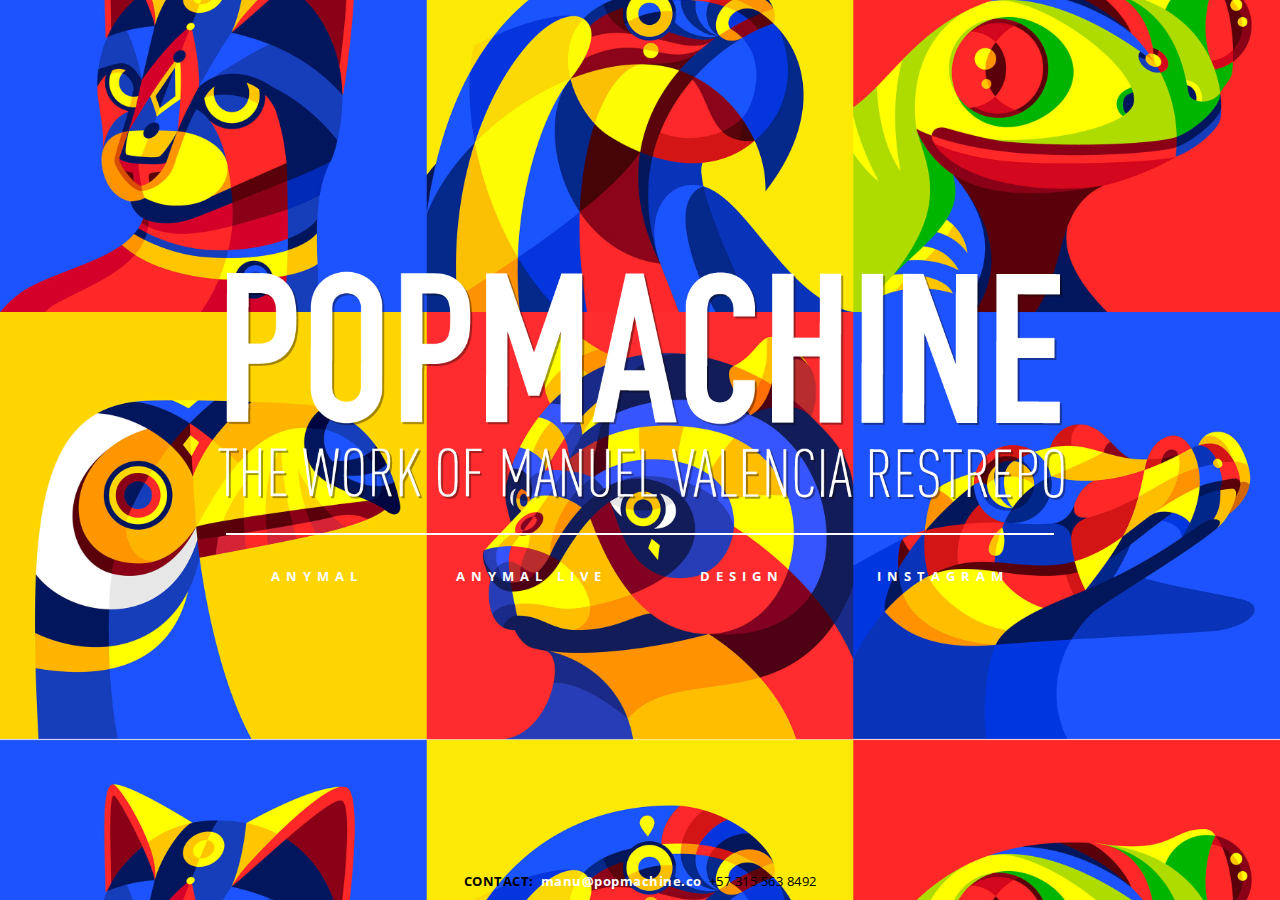
==== index.html @ a899b28c "Update index.html" ====
<!DOCTYPE html>
<html lang="es">
	<head>
	<meta charset="utf-8"/>
		<title> PopMachine Co. | Sitio Oficial</title>
		<meta name="viewport" content="width=device-width, minimum-scale=1.0, maximum-scale=1.0" />
		
		<meta property="og:image" content="http://popmachine.co/images/thumbnail.png" />
		<meta property="og:title" content="PopMachine Co. The Work of Manuel Valencia Restrepo" />
		<meta property="og:locale" content="en_US" />
		<meta property="og:locale:alternate" content="es_CO"/>
		<meta property="fb:admins" content="manuelvalenciarh" />
		
		<!--fonts-->
		<link href='http://fonts.googleapis.com/css?family=Open+Sans+Condensed:300' rel='stylesheet' type='text/css'>
		<!--Styles-->
		<link href="styles/main.css" type="text/css" rel="stylesheet">
		<link href="styles/slideshow.css" type="text/css" rel="stylesheet">

		<script type="text/javascript" src="scripts/jquery-1.6.1.min.js"></script>
		<script stype="text/javascript" src="scripts/jquery.cycle2.min.js"></script>
	
	
	
	
		<!--Google Analytics-->
		<script type="text/javascript" src="scripts/analytics.js"></script>
		<!--END of google analytics-->
		
		<!--[if lt IE 9]>
		<script src="//html5shiv.googlecode.com/svn/trunk/html5.js"></script>
		<![endif]-->
		
	</head>
	<body>
		<div class="wrapper">
		<div class="main">
				<div class="logo">
				<h1>PopMachine Co.</h1><h2>The Work of Manuel Valencia Restrepo.</h2>
				</div>
					<hr>
					<nav>
						<ul>
						<li class="anymal"><a href="https://youtube.com/anymal" title="anymal">ANYMAL</a></li>
						<li class="anymal-live"><a href="https://www.youtube.com/anymallive" title="Facebook Fanpage">ANYMAL LIVE</a></li>
						<li class="behance"><a href="https://www.behance.net/popmachine" title="Graphic Design">DESIGN</a></li>
						<li class="instagram"><a href="https://instagram.com/popmachine.co/" title="Instagram">INSTAGRAM</a></li>
						</ul>
					</nav>	
	   </div>
	<footer>
		<p>
		<b>CONTACT:&nbsp;</b>
		<a href="mailto:manu@popmachine.co?Subject=contactoWebsite" target="_top">manu@popmachine.co</a>
		&nbsp;+57 315 563 8492</p>
		</footer>
	</div>
		<div id="overlay" class="overlay"></div>
	<div id="slide">
	<ul class="slideshow">
		<li>
			<span></span>
			<div><p>Carnimals Series (Illustration)</p></div>
		</li>
		<li>
			<span></span>
			<div><p>Cover Arts (Art Direction)</p></div>
		</li>
		<li>
			<span></span>
			<div><p>Cerveza Aguila (Branding)</p></div>
		</li>
		<li>
			<span></span>
			<div><p>Rollys (Branding)</p></div>
		</li>	
	</ul>
</div>

</body>
</html>
---- styles/main.css ----
/* Big Screen */
@media screen and (min-width: 480px),(min-height: 720px)  { 
	.logo { margin-top: 25%;padding-bottom: 25%;}
	.wrapper { max-width: 920px;}
	footer {  position: absolute;
 		bottom: 0;
  		left: 0;
  		right: 0;}
}

/* Mobile */
@media screen and (max-width: 480px) {
	.wrapper { max-width: 80%;min-width: 320px;}
	.logo { margin-top: 0%;padding-bottom: 17%;}
}


@media screen and (max-height: 720px) {
	.logo { margin-top: 0%;}
	footer {  position: relative;}
}

/* Reset*/

* { margin: 0; padding: 0; }
html { overflow-y: scroll;}
body { background:#FFF; font-size: 13px; color: #000; font-family:  Arial, helvetica, sans-serif;}
ol, ul { list-style: none; margin: 0;}
ul li { margin: 0; padding: 0;}
h1 { margin-bottom: 10px; color: #111111;visibility:none;}	
a, img { outline: none; border:none; color: #fff; font-weight: bold;}
p { margin: 0 0 10px; line-height: 1.4em; font-size: 1.2em;}
img { display: block; margin-bottom: 10px;}
aside { font-style: font-size: 0.9em;}
article, aside, details, figcaption, figure,
footer, header, hgroup, menu, nav, section { display: block;}

/* Structure */
body {
	font-family: 'Open Sans Condensed', sans-serif;
	background-image: url(../images/backgrounds/bg1.jpg);
	background-size: cover;
    background-position: 50% 50%;
    background-repeat: none;
	background-position: center center;
	color: #000;
 }
 
.wrapper {
	width: 100%;
	margin: auto;
 }
 
.main {
	width: 100%;
	padding-bottom: 25px;
 }
 
.logo {
	background: url(../images/logo.png) 0 0 no-repeat;
	background-position: center center;
	background-size: contain;
	text-align: center;
	text-indent: -1000%;
 }
 
/* Nav */
nav {width: 100%;}
 
	nav ul {
		text-align: center;
		list-style: none;
		padding: 0;
		margin: 0;
	 }
 
		nav ul li {
			font-size: 9px;
			vertical-align: top;
			display: inline-block;
			margin: 10px 0;
			*display: inline; /* if you need ie6/7 support */
		 }
 
	nav a {
		font-size: 13px;
		font-weight: bold;
		float: left;
		padding: 5px 45px;
		letter-spacing: 6px;
		text-decoration: none;
	 }
 
hr {
	border: 0;
	color: #fff;
	background-color: #fff;
	height: 2px;
	margin: 0 5%;
	margin-bottom: 17px;
 }

.overlay {
    background-color: SlateGray;
    position:relative;
    width: 100%;
    height: 100%;
    opacity: 0.20;
    -moz-opacity: 20%;
    -webkit-opacity: 20%;
    z-index: 2;
}

 
/* Footer */
footer {
	letter-spacing: 0.5px;
	text-align: center;
	padding-top: 23px;
font-size: 11px;

 }
 
 
footer a{text-decoration: none;
---- styles/slideshow.css ----
@media screen and (min-width: 720px){ 
	.slideshow li div {
		z-index: 100;
			opacity: 0.5;
		}
}

@media screen and (max-width: 720px) {
.slideshow li div{
	z-index: -100;
		opacity: 0;
	}	
	
}



#slide{ 
    width: 100%;
    height: 100%;
    position: absolute;
    top: 0px;
    left: 0px;
    color: transparent;
    z-index: -10;
	overflow:hidden;
}

.slideshow li span{ 
    width: 100%;
    height: 100%;
    position: absolute;
    top: 0px;
    left: 0px;
    color: transparent;
    background-size: cover;
    background-position: 50% 50%;
    background-repeat: none;
    opacity: 0;
 z-index: -1;
	animation: imageAnimation 20s linear infinite 0s; 

}

.slideshow li:nth-child(1) span { 
    background-image: url(../images/backgrounds/bg1.jpg); 
}

.slideshow li:nth-child(2) span { 
    background-image: url(../images/backgrounds/bg2.jpg);
	animation-delay: 5s; 
}
.slideshow li:nth-child(3) span { 
    background-image: url(../images/backgrounds/bg3.jpg);
	animation-delay: 10s; 
}

.slideshow li:nth-child(4) span { 
    background-image: url(../images/backgrounds/bg4.jpg);
	animation-delay: 15s; 
}

.slideshow li:nth-child(2) div { animation-delay: 5s; }
.slideshow li:nth-child(3) div { animation-delay: 10s; }
.slideshow li:nth-child(4) div { animation-delay: 15s; }


@keyframes imageAnimation { 
    0% { opacity: 0; animation-timing-function: ease-in;}
    5% { opacity: 1; animation-timing-function: ease-out;}
    25% { opacity: 1; }
  	35% { opacity: 0; transform: scale(1.4) rotate(10deg);}
    100% { opacity: 0; }
	}
	
	
	
	.slideshow li div{ 
	font-size: 12px;
	position: absolute;
	bottom: -50px;
	right: 0px;
	color: #fff;
	animation: textAnimation 20s linear infinite 0s;
	height:20px;
	margin:0px;
	padding:5px 10px;
	background: #000;
	border-radius: 7px 0 0 0 ;
	}

	

@keyframes textAnimation { 
	    0% {bottom:-35px; animation-timing-function: ease-in;}
	    2.5% { bottom:0px;}
	    25% { bottom:0px; }
	  	25.1% { bottom:-35px;}
	    100% {  bottom:-100px;}

.no-cssanimations .slideshow li span{
	opacity: 1;
}
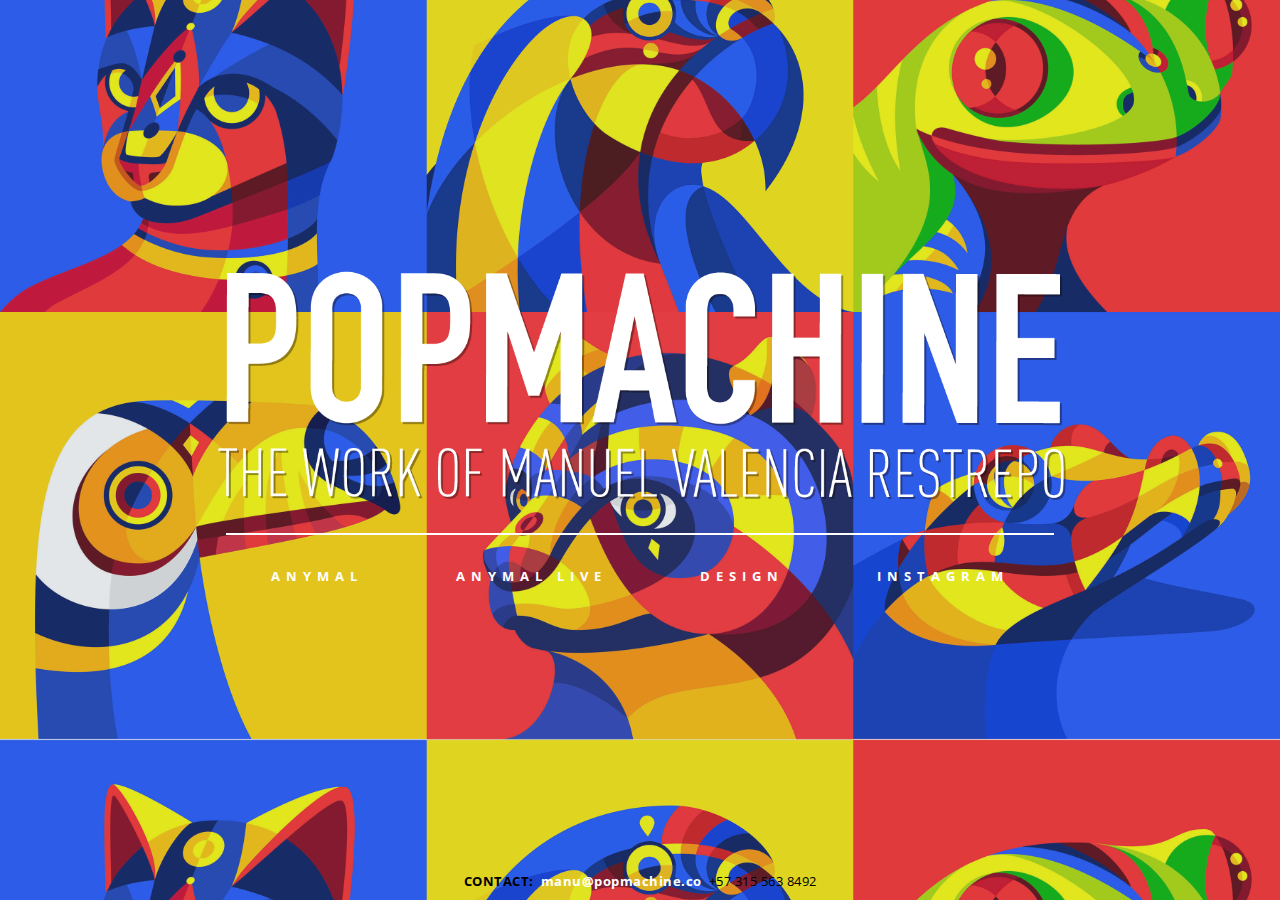
==== commit af9a9573: "Update index.html" ====
--- a/index.html
+++ b/index.html
@@ -56,8 +56,9 @@
 		&nbsp;+57 315 563 8492</p>
 		</footer>
 	</div>
+		
+	<div id="slide">
 		<div id="overlay" class="overlay"></div>
-	<div id="slide">
 	<ul class="slideshow">
 		<li>
 			<span></span>
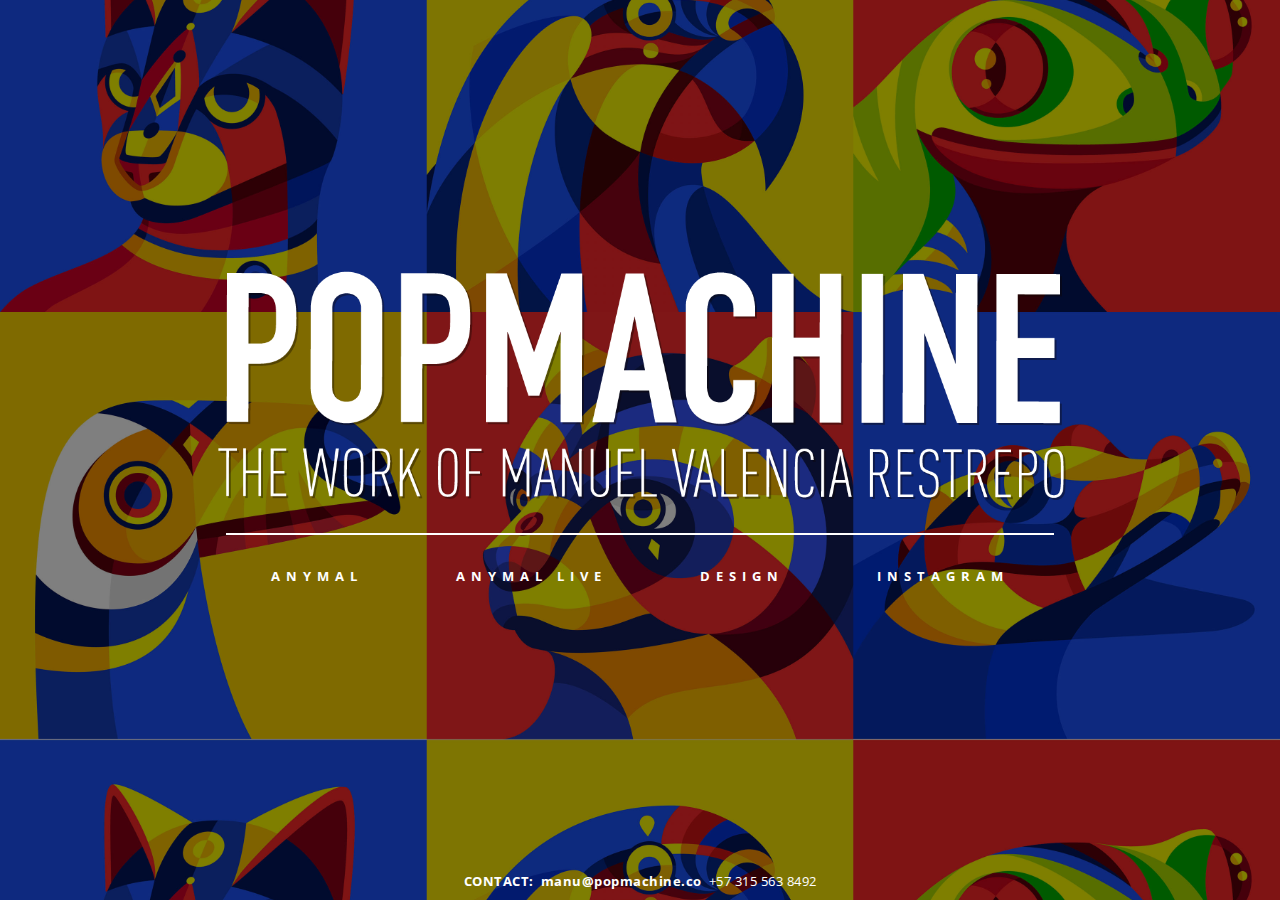
==== commit e1ea6c29: "Update index.html" ====
--- a/index.html
+++ b/index.html
@@ -42,8 +42,8 @@
 					<hr>
 					<nav>
 						<ul>
-						<li class="anymal"><a href="https://youtube.com/anymal" title="anymal">ANYMAL</a></li>
-						<li class="anymal-live"><a href="https://www.youtube.com/anymallive" title="Facebook Fanpage">ANYMAL LIVE</a></li>
+						<li class="anymal"><a href="https://youtube.com/anymal" title="Music Label">ANYMAL</a></li>
+						<li class="anymal-live"><a href="https://www.youtube.com/anymallive" title="Content Channel">ANYMAL LIVE</a></li>
 						<li class="behance"><a href="https://www.behance.net/popmachine" title="Graphic Design">DESIGN</a></li>
 						<li class="instagram"><a href="https://instagram.com/popmachine.co/" title="Instagram">INSTAGRAM</a></li>
 						</ul>
--- a/styles/main.css
+++ b/styles/main.css
@@ -43,7 +43,7 @@
     background-position: 50% 50%;
     background-repeat: none;
 	background-position: center center;
-	color: #000;
+	color: #fff;
  }
  
 .wrapper {
@@ -101,14 +101,14 @@
  }
 
 .overlay {
-    background-color: SlateGray;
+    background-color: black;
     position:relative;
     width: 100%;
     height: 100%;
-    opacity: 0.20;
-    -moz-opacity: 20%;
-    -webkit-opacity: 20%;
-    z-index: 2;
+    opacity: 0.50;
+    -moz-opacity: 50%;
+    -webkit-opacity: 50%;
+    z-index: 3;
 }
 
  
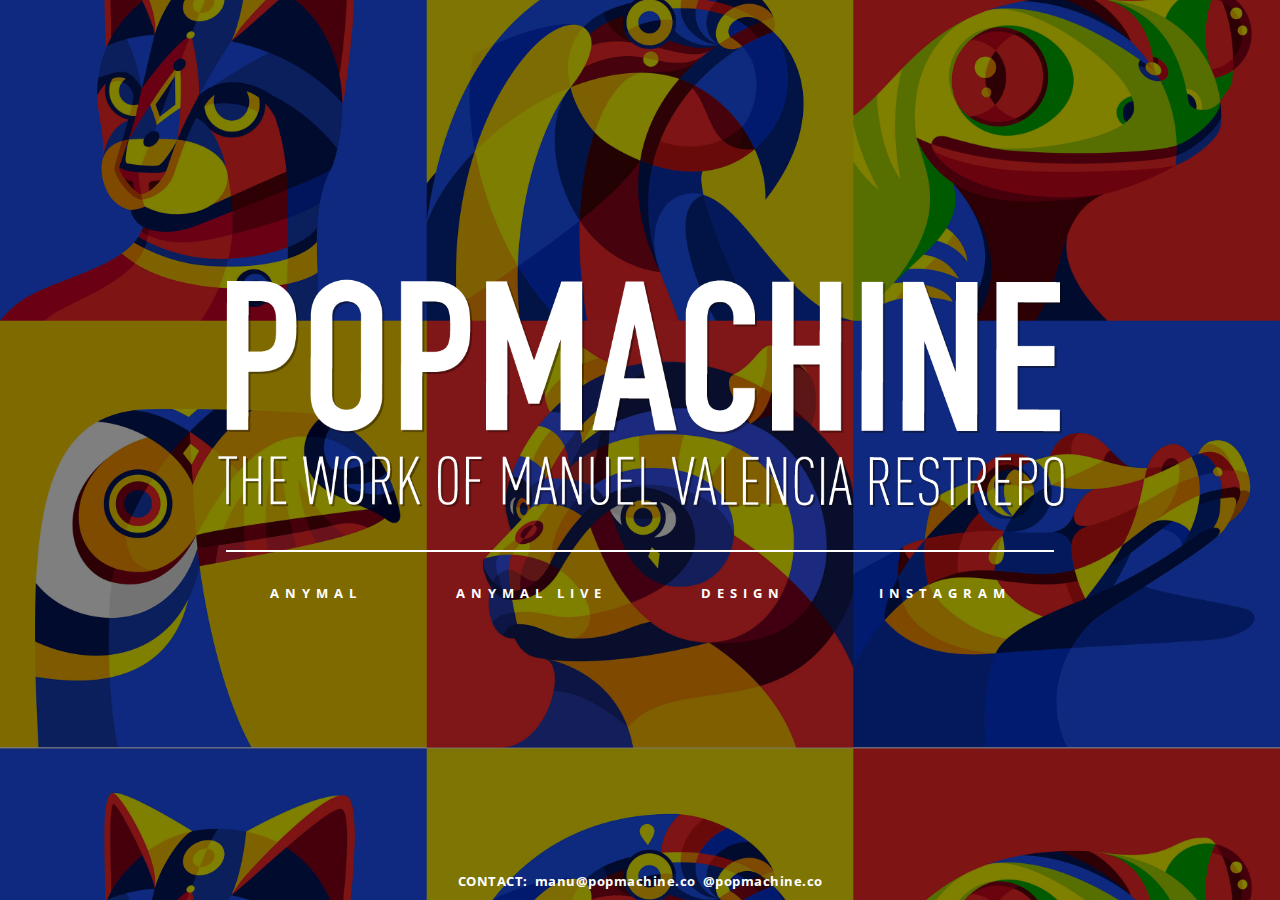
==== commit 8af4dbcb: "Update index.html" ====
--- a/index.html
+++ b/index.html
@@ -53,7 +53,7 @@
 		<p>
 		<b>CONTACT:&nbsp;</b>
 		<a href="mailto:manu@popmachine.co?Subject=contactoWebsite" target="_top">manu@popmachine.co</a>
-		&nbsp;+57 315 563 8492</p>
+		&nbsp;<a href="https://instagram.com/popmachine.co/" target="_top">@popmachine.co</a></p>
 		</footer>
 	</div>
 		
--- a/styles/main.css
+++ b/styles/main.css
@@ -24,7 +24,7 @@
 
 * { margin: 0; padding: 0; }
 html { overflow-y: scroll;}
-body { background:#FFF; font-size: 13px; color: #000; font-family:  Arial, helvetica, sans-serif;}
+body { background:#FFF; font-size: 17px; color: #000; font-family:  Arial, helvetica, sans-serif;}
 ol, ul { list-style: none; margin: 0;}
 ul li { margin: 0; padding: 0;}
 h1 { margin-bottom: 10px; color: #111111;visibility:none;}	
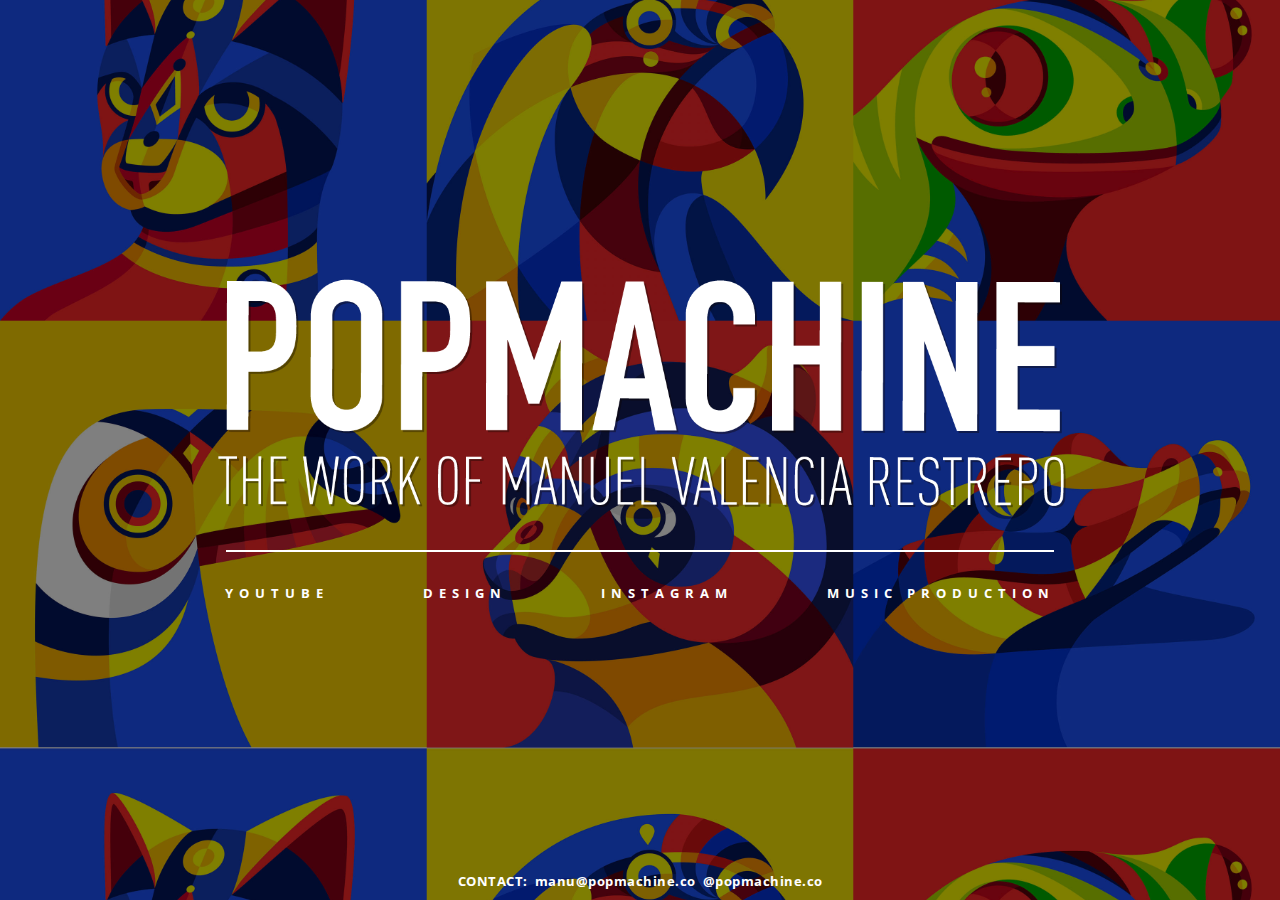
==== commit 04f4900c: "Update" ====
--- a/index.html
+++ b/index.html
@@ -42,10 +42,10 @@
 					<hr>
 					<nav>
 						<ul>
-						<li class="anymal"><a href="https://youtube.com/anymal" title="Music Label">ANYMAL</a></li>
-						<li class="anymal-live"><a href="https://www.youtube.com/anymallive" title="Content Channel">ANYMAL LIVE</a></li>
+						<li class="anymal-live"><a href="https://www.youtube.com/anymallive" title="Content Channel">YOUTUBE</a></li>
 						<li class="behance"><a href="https://www.behance.net/popmachine" title="Graphic Design">DESIGN</a></li>
 						<li class="instagram"><a href="https://instagram.com/popmachine.co/" title="Instagram">INSTAGRAM</a></li>
+						<li class="anymal"><a href="https://open.spotify.com/playlist/0cMfePw1khymTut0fnW4G5?si=mI4pOOC6QBe7nz0YmpIKjQ" title="Music Production">MUSIC PRODUCTION</a></li>
 						</ul>
 					</nav>	
 	   </div>
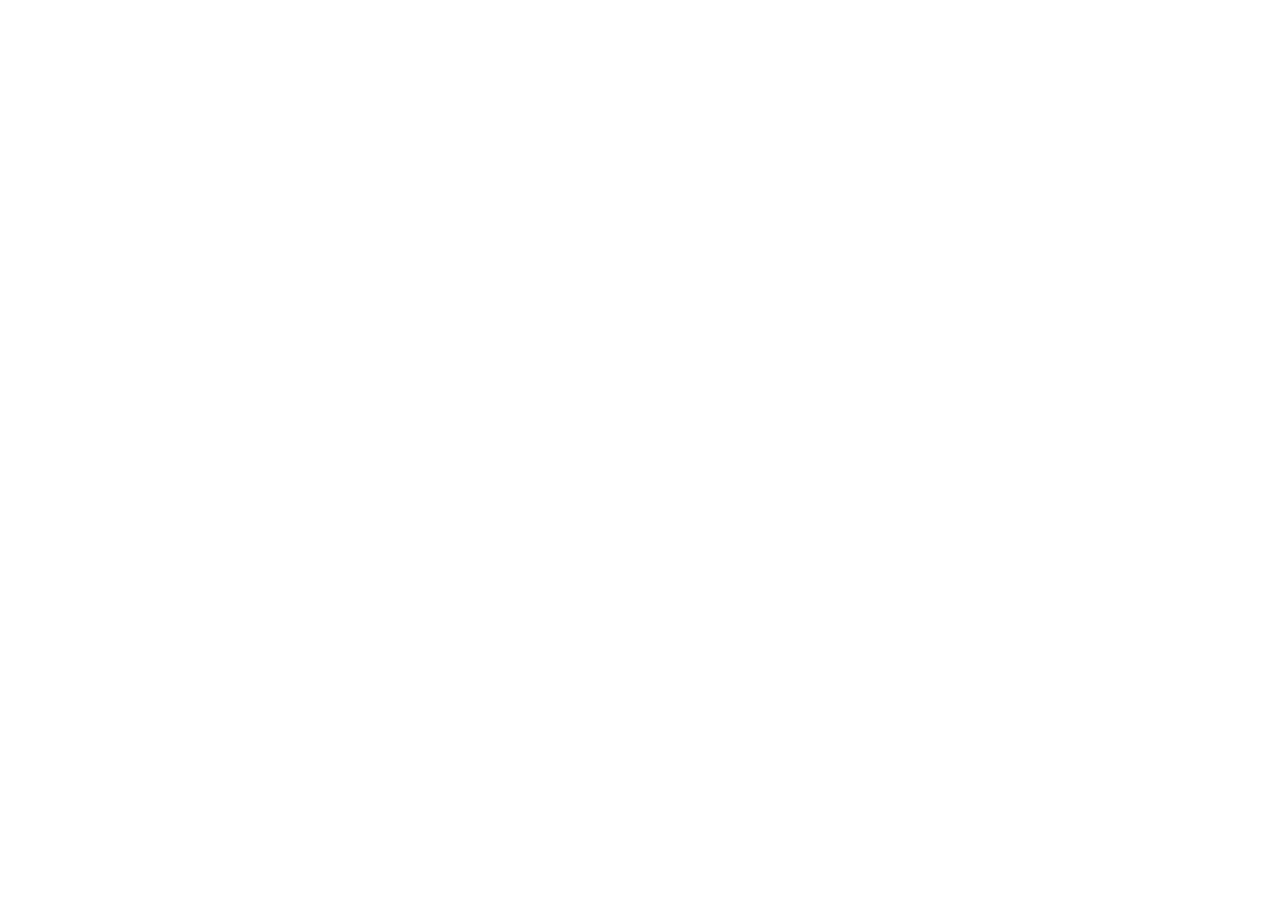
==== commit 5c78b198: "Change to redirect" ====
--- a/index.html
+++ b/index.html
@@ -6,11 +6,15 @@
 		<title> PopMachine Co. | Sitio Oficial</title>
 		<meta name="viewport" content="width=device-width, minimum-scale=1.0, maximum-scale=1.0" />
 		
+		<!--REDIRECT-->
+		<meta http-equiv="refresh" content="0; url=https://www.anymal.media/popmachine" />
+		
 		<meta property="og:image" content="http://popmachine.co/images/thumbnail.png" />
 		<meta property="og:title" content="PopMachine Co. The Work of Manuel Valencia Restrepo" />
 		<meta property="og:locale" content="en_US" />
 		<meta property="og:locale:alternate" content="es_CO"/>
 		<meta property="fb:admins" content="manuelvalenciarh" />
+		
 		
 		<!--fonts-->
 		<link href='http://fonts.googleapis.com/css?family=Open+Sans+Condensed:300' rel='stylesheet' type='text/css'>
@@ -34,6 +38,8 @@
 		
 	</head>
 	<body>
+		
+		<!-- 
 		<div class="wrapper">
 		<div class="main">
 				<div class="logo">
@@ -78,6 +84,7 @@
 		</li>	
 	</ul>
 </div>
-
+-->
 </body>
 </html>
+
